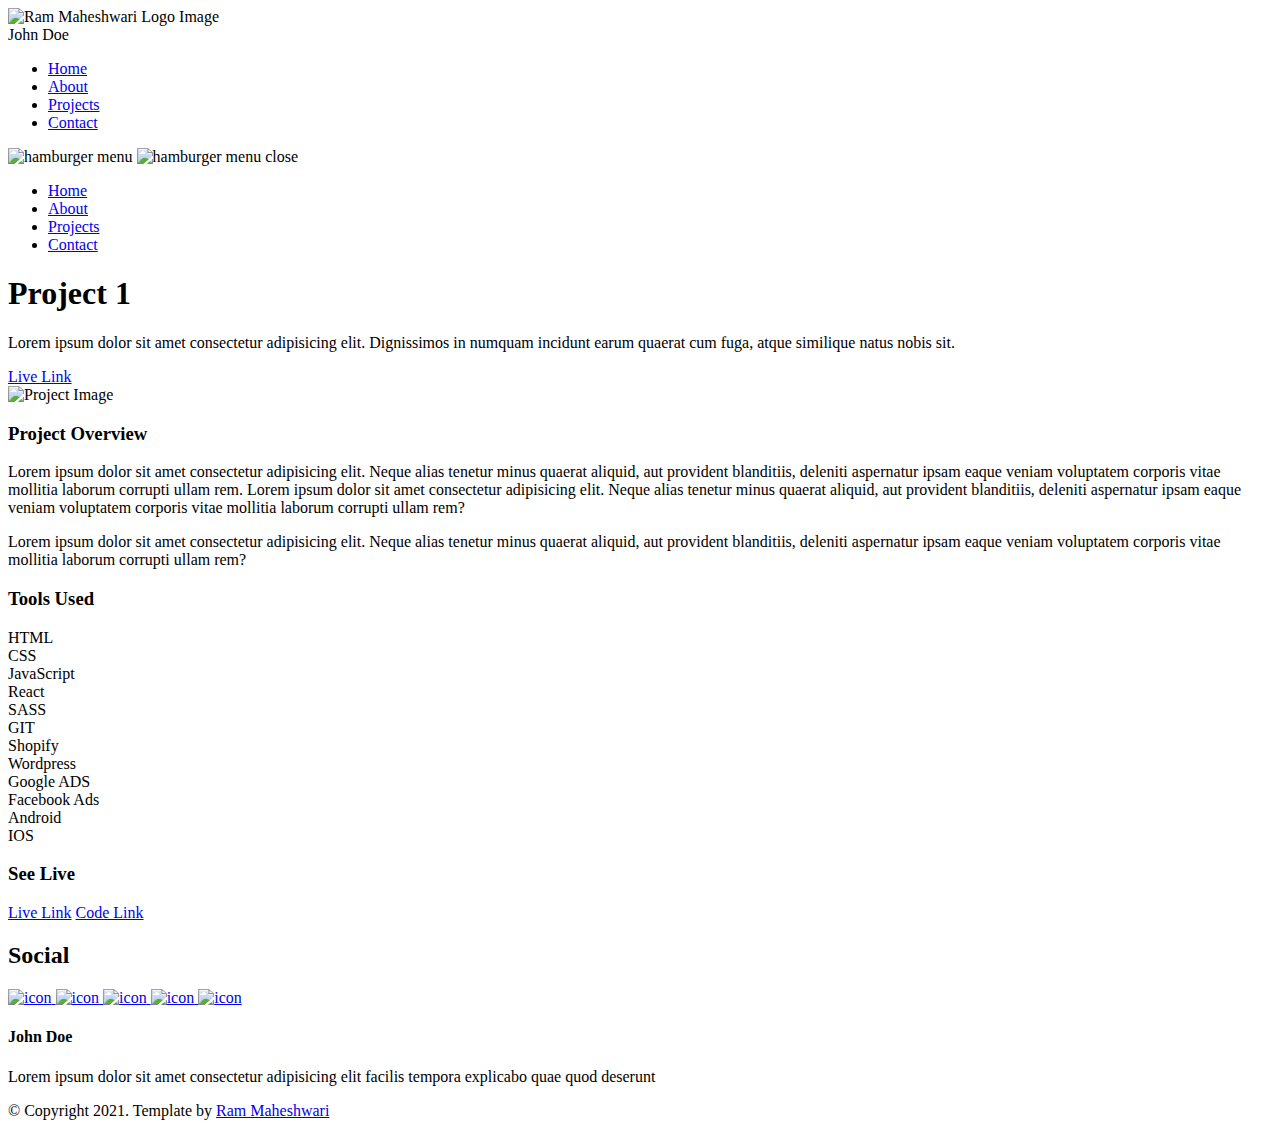
==== cpthum-1.html @ 11fd743d "Add files for abilities" ====
<!DOCTYPE html>
<html lang="en">
  <head>
    <meta charset="UTF-8" />
    <meta name="viewport" content="width=device-width, initial-scale=1.0" />
    <meta http-equiv="X-UA-Compatible" content="ie=edge" />
    <title>Case Study of Project 1</title>
    <meta name="description" content="Case study page of Project" />

    <link rel="stylesheet" href="css/style.css" />

    <link rel="preconnect" href="https://fonts.googleapis.com" />
    <link rel="preconnect" href="https://fonts.gstatic.com" crossorigin />
    <link
      href="https://fonts.googleapis.com/css2?family=Source+Sans+Pro:wght@400;600;700;900&display=swap"
      rel="stylesheet"
    />
  </head>
  <body>
    <header class="header">
      <div class="header__content">
        <div class="header__logo-container">
          <div class="header__logo-img-cont">
            <img
              src="./assets/png/john-doe.png"
              alt="Ram Maheshwari Logo Image"
              class="header__logo-img"
            />
          </div>
          <span class="header__logo-sub">John Doe</span>
        </div>
        <div class="header__main">
          <ul class="header__links">
            <li class="header__link-wrapper">
              <a href="./index.html" class="header__link"> Home </a>
            </li>
            <li class="header__link-wrapper">
              <a href="./index.html#about" class="header__link">About </a>
            </li>
            <li class="header__link-wrapper">
              <a href="./index.html#projects" class="header__link">
                Projects
              </a>
            </li>
            <li class="header__link-wrapper">
              <a href="./index.html#contact" class="header__link"> Contact </a>
            </li>
          </ul>
          <div class="header__main-ham-menu-cont">
            <img
              src="./assets/svg/ham-menu.svg"
              alt="hamburger menu"
              class="header__main-ham-menu"
            />
            <img
              src="./assets/svg/ham-menu-close.svg"
              alt="hamburger menu close"
              class="header__main-ham-menu-close d-none"
            />
          </div>
        </div>
      </div>
      <div class="header__sm-menu">
        <div class="header__sm-menu-content">
          <ul class="header__sm-menu-links">
            <li class="header__sm-menu-link">
              <a href="./index.html"> Home </a>
            </li>

            <li class="header__sm-menu-link">
              <a href="./index.html#about"> About </a>
            </li>

            <li class="header__sm-menu-link">
              <a href="./index.html#projects"> Projects </a>
            </li>

            <li class="header__sm-menu-link">
              <a href="./index.html#contact"> Contact </a>
            </li>
          </ul>
        </div>
      </div>
    </header>
    <section class="project-cs-hero">
      <div class="project-cs-hero__content">
        <h1 class="heading-primary">Project 1</h1>
        <div class="project-cs-hero__info">
          <p class="text-primary">
            Lorem ipsum dolor sit amet consectetur adipisicing elit. Dignissimos
            in numquam incidunt earum quaerat cum fuga, atque similique natus
            nobis sit.
          </p>
        </div>
        <div class="project-cs-hero__cta">
          <a href="#" class="btn btn--bg" target="_blank">Live Link</a>
        </div>
      </div>
    </section>
    <section class="project-details">
      <div class="main-container">
        <div class="project-details__content">
          <div class="project-details__showcase-img-cont">
            <img
              src="./assets/jpeg/project-mockup-example.jpeg"
              alt="Project Image"
              class="project-details__showcase-img"
            />
          </div>
          <div class="project-details__content-main">
            <div class="project-details__desc">
              <h3 class="project-details__content-title">Project Overview</h3>
              <p class="project-details__desc-para">
                Lorem ipsum dolor sit amet consectetur adipisicing elit. Neque
                alias tenetur minus quaerat aliquid, aut provident blanditiis,
                deleniti aspernatur ipsam eaque veniam voluptatem corporis vitae
                mollitia laborum corrupti ullam rem. Lorem ipsum dolor sit amet
                consectetur adipisicing elit. Neque alias tenetur minus quaerat
                aliquid, aut provident blanditiis, deleniti aspernatur ipsam
                eaque veniam voluptatem corporis vitae mollitia laborum corrupti
                ullam rem?
              </p>
              <p class="project-details__desc-para">
                Lorem ipsum dolor sit amet consectetur adipisicing elit. Neque
                alias tenetur minus quaerat aliquid, aut provident blanditiis,
                deleniti aspernatur ipsam eaque veniam voluptatem corporis vitae
                mollitia laborum corrupti ullam rem?
              </p>
            </div>
            <div class="project-details__tools-used">
              <h3 class="project-details__content-title">Tools Used</h3>
              <div class="skills">
                <div class="skills__skill">HTML</div>
                <div class="skills__skill">CSS</div>
                <div class="skills__skill">JavaScript</div>
                <div class="skills__skill">React</div>
                <div class="skills__skill">SASS</div>
                <div class="skills__skill">GIT</div>
                <div class="skills__skill">Shopify</div>
                <div class="skills__skill">Wordpress</div>
                <div class="skills__skill">Google ADS</div>
                <div class="skills__skill">Facebook Ads</div>
                <div class="skills__skill">Android</div>
                <div class="skills__skill">IOS</div>
              </div>
            </div>
            <div class="project-details__links">
              <h3 class="project-details__content-title">See Live</h3>
              <a
                href="#"
                class="btn btn--med btn--theme project-details__links-btn"
                target="_blank"
                >Live Link</a
              >
              <a
                href="#"
                class="btn btn--med btn--theme-inv project-details__links-btn"
                target="_blank"
                >Code Link</a
              >
            </div>
          </div>
        </div>
      </div>
    </section>
    <footer class="main-footer">
      <div class="main-container">
        <div class="main-footer__upper">
          <div class="main-footer__row main-footer__row-1">
            <h2 class="heading heading-sm main-footer__heading-sm">
              <span>Social</span>
            </h2>
            <div class="main-footer__social-cont">
              <a target="_blank" rel="noreferrer" href="#">
                <img
                  class="main-footer__icon"
                  src="./assets/png/linkedin-ico.png"
                  alt="icon"
                />
              </a>
              <a target="_blank" rel="noreferrer" href="#">
                <img
                  class="main-footer__icon"
                  src="./assets/png/github-ico.png"
                  alt="icon"
                />
              </a>
              <a target="_blank" rel="noreferrer" href="#">
                <img
                  class="main-footer__icon"
                  src="./assets/png/twitter-ico.png"
                  alt="icon"
                />
              </a>
              <a target="_blank" rel="noreferrer" href="#">
                <img
                  class="main-footer__icon"
                  src="./assets/png/yt-ico.png"
                  alt="icon"
                />
              </a>
              <a target="_blank" rel="noreferrer" href="#">
                <img
                  class="main-footer__icon main-footer__icon--mr-none"
                  src="./assets/png/insta-ico.png"
                  alt="icon"
                />
              </a>
            </div>
          </div>
          <div class="main-footer__row main-footer__row-2">
            <h4 class="heading heading-sm text-lt">John Doe</h4>
            <p class="main-footer__short-desc">
              Lorem ipsum dolor sit amet consectetur adipisicing elit facilis
              tempora explicabo quae quod deserunt
            </p>
          </div>
        </div>

        <div class="main-footer__lower">
          &copy; Copyright 2021. Template by
          <a rel="noreferrer" target="_blank" href="https://rammaheshwari.com"
            >Ram Maheshwari</a
          >
        </div>
      </div>
    </footer>
    <script src="./index.js"></script>
  </body>
</html>
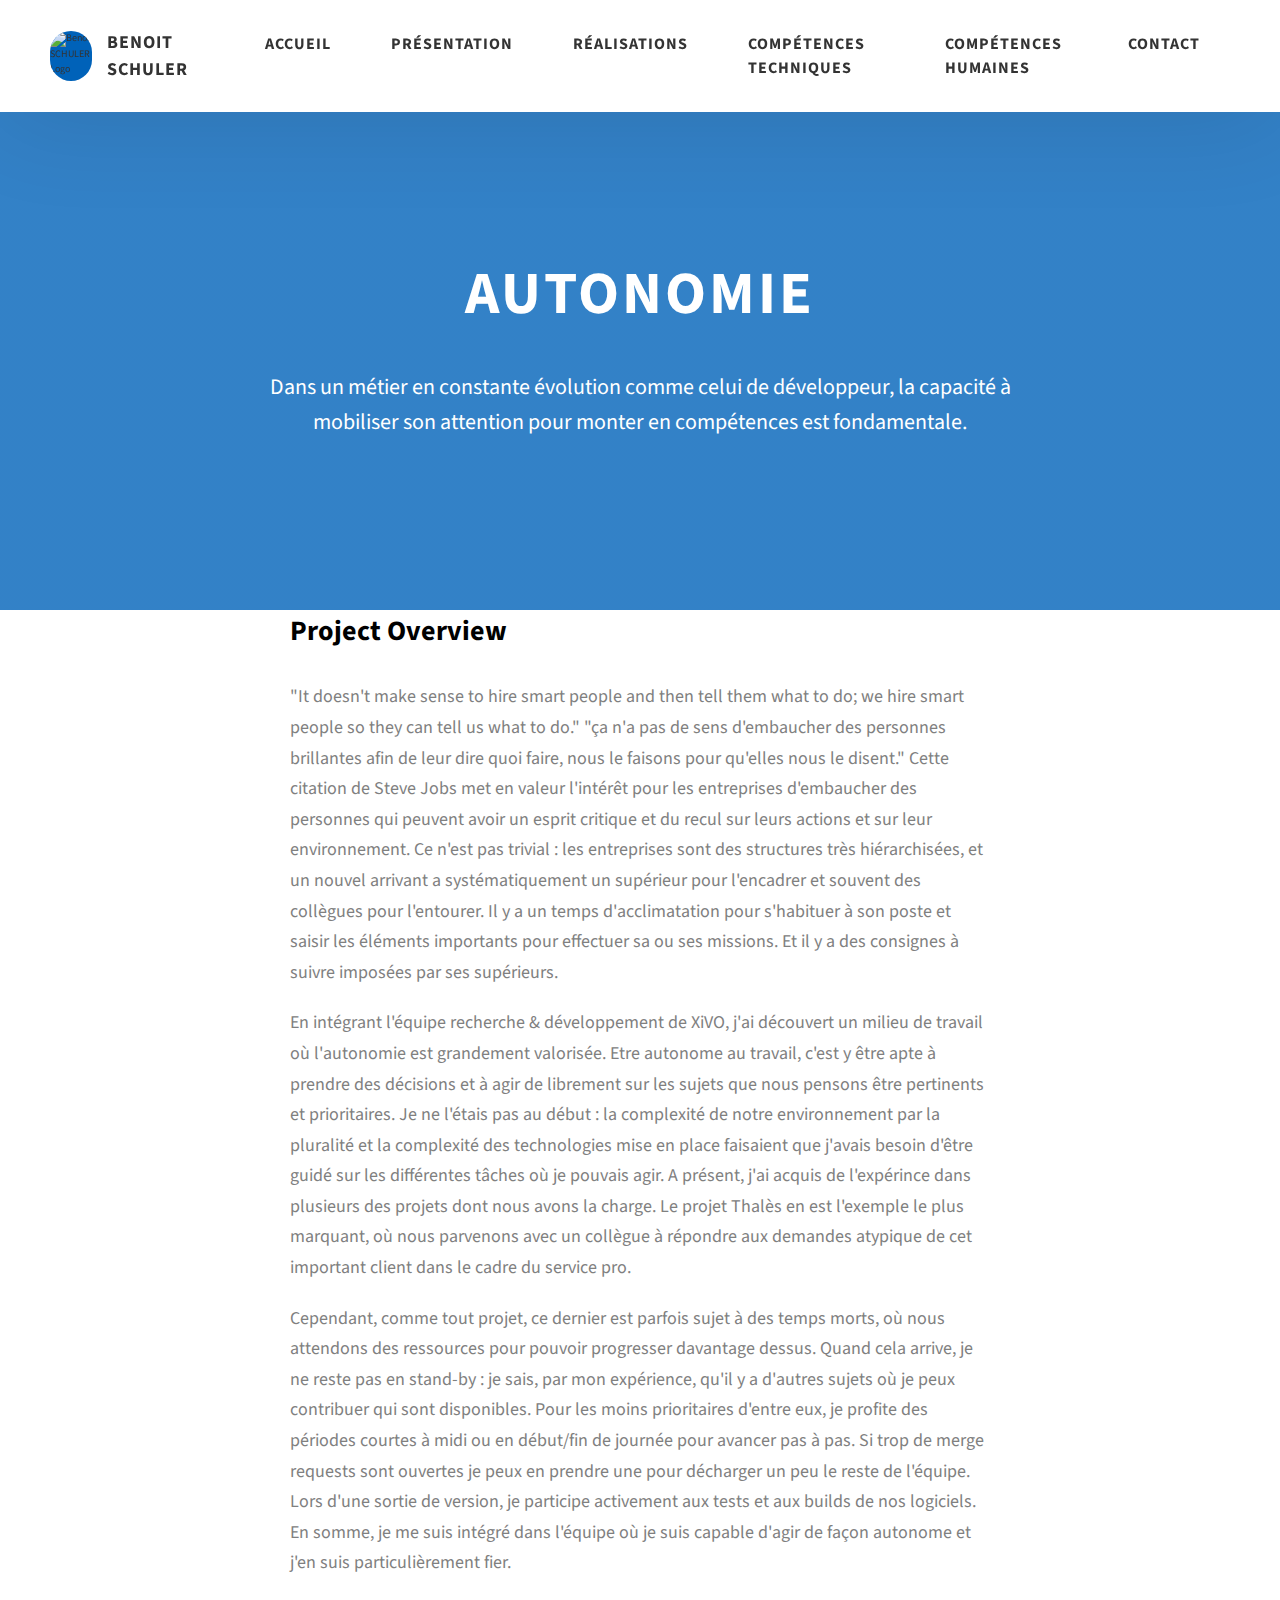
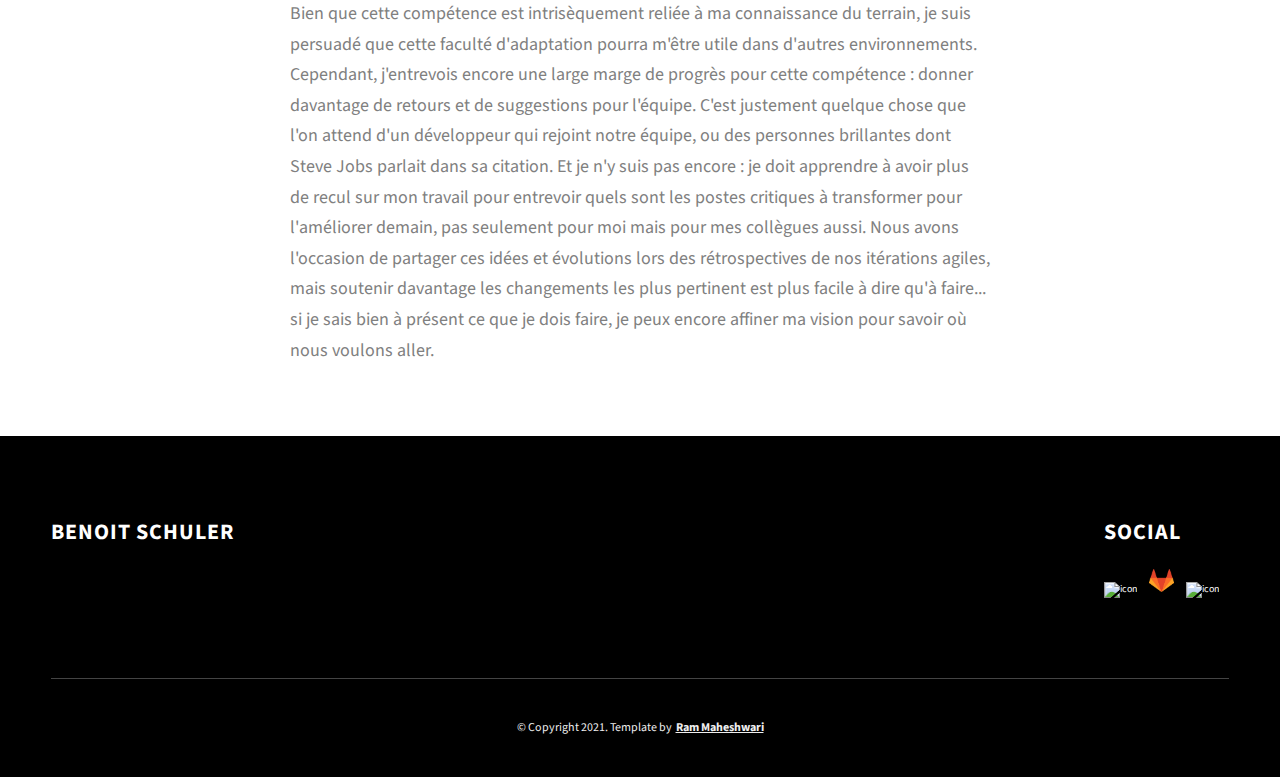
==== commit 7ec8e95d: "change menubar" ====
--- a/cpthum-1.html
+++ b/cpthum-1.html
@@ -22,25 +22,29 @@
         <div class="header__logo-container">
           <div class="header__logo-img-cont">
             <img
-              src="./assets/png/john-doe.png"
-              alt="Ram Maheshwari Logo Image"
+              src="./assets/png/face_co1.png"
+              alt="Benoit SCHULER Logo Image"
               class="header__logo-img"
             />
           </div>
-          <span class="header__logo-sub">John Doe</span>
+          <span class="header__logo-sub">Benoit SCHULER</span>
         </div>
         <div class="header__main">
           <ul class="header__links">
             <li class="header__link-wrapper">
-              <a href="./index.html" class="header__link"> Home </a>
+              <a href="./index.html" class="header__link"> Accueil </a>
             </li>
             <li class="header__link-wrapper">
-              <a href="./index.html#about" class="header__link">About </a>
+              <a href="./index.html#about" class="header__link">Présentation </a>
             </li>
             <li class="header__link-wrapper">
-              <a href="./index.html#projects" class="header__link">
-                Projects
-              </a>
+              <a href="./index.html#projects" class="header__link">Réalisations</a>
+            </li>
+            <li class="header__link-wrapper">
+              <a href="./index.html#cpttech" class="header__link">Compétences Techniques</a>
+            </li>
+            <li class="header__link-wrapper">
+              <a href="./index.html#cpthum" class="header__link">Compétences Humaines</a>
             </li>
             <li class="header__link-wrapper">
               <a href="./index.html#contact" class="header__link"> Contact </a>
@@ -64,17 +68,22 @@
         <div class="header__sm-menu-content">
           <ul class="header__sm-menu-links">
             <li class="header__sm-menu-link">
-              <a href="./index.html"> Home </a>
+              <a href="./index.html"> Accueil </a>
             </li>
 
             <li class="header__sm-menu-link">
-              <a href="./index.html#about"> About </a>
+              <a href="./index.html#about"> Présentation </a>
             </li>
 
             <li class="header__sm-menu-link">
-              <a href="./index.html#projects"> Projects </a>
+              <a href="./index.html#projects"> Réalisations </a>
+            </li>            
+            <li class="header__sm-menu-link">
+              <a href="./index.html#cpttech"> Compétences Techniques </a>
             </li>
-
+            <li class="header__sm-menu-link">
+              <a href="./index.html#cpthum"> Compétences Humaines </a>
+            </li>
             <li class="header__sm-menu-link">
               <a href="./index.html#contact"> Contact </a>
             </li>
@@ -84,80 +93,30 @@
     </header>
     <section class="project-cs-hero">
       <div class="project-cs-hero__content">
-        <h1 class="heading-primary">Project 1</h1>
+        <h1 class="heading-primary">Autonomie</h1>
         <div class="project-cs-hero__info">
           <p class="text-primary">
-            Lorem ipsum dolor sit amet consectetur adipisicing elit. Dignissimos
-            in numquam incidunt earum quaerat cum fuga, atque similique natus
-            nobis sit.
+            Dans un métier en constante évolution comme celui de développeur, la capacité à mobiliser son attention pour monter en compétences est fondamentale.
           </p>
-        </div>
-        <div class="project-cs-hero__cta">
-          <a href="#" class="btn btn--bg" target="_blank">Live Link</a>
         </div>
       </div>
     </section>
     <section class="project-details">
       <div class="main-container">
-        <div class="project-details__content">
-          <div class="project-details__showcase-img-cont">
-            <img
-              src="./assets/jpeg/project-mockup-example.jpeg"
-              alt="Project Image"
-              class="project-details__showcase-img"
-            />
-          </div>
           <div class="project-details__content-main">
             <div class="project-details__desc">
               <h3 class="project-details__content-title">Project Overview</h3>
               <p class="project-details__desc-para">
-                Lorem ipsum dolor sit amet consectetur adipisicing elit. Neque
-                alias tenetur minus quaerat aliquid, aut provident blanditiis,
-                deleniti aspernatur ipsam eaque veniam voluptatem corporis vitae
-                mollitia laborum corrupti ullam rem. Lorem ipsum dolor sit amet
-                consectetur adipisicing elit. Neque alias tenetur minus quaerat
-                aliquid, aut provident blanditiis, deleniti aspernatur ipsam
-                eaque veniam voluptatem corporis vitae mollitia laborum corrupti
-                ullam rem?
+                "It doesn't make sense to hire smart people and then tell them what to do; we hire smart people so they can tell us what to do." "ça n'a pas de sens d'embaucher des personnes brillantes afin de leur dire quoi faire, nous le faisons pour qu'elles nous le disent." Cette citation de Steve Jobs met en valeur l'intérêt pour les entreprises d'embaucher des personnes qui peuvent avoir un esprit critique et du recul sur leurs actions et sur leur environnement. Ce n'est pas trivial : les entreprises sont des structures très hiérarchisées, et un nouvel arrivant a systématiquement un supérieur pour l'encadrer et souvent des collègues pour l'entourer. Il y a un temps d'acclimatation pour s'habituer à son poste et saisir les éléments importants pour effectuer sa ou ses missions. Et il y a des consignes à suivre imposées par ses supérieurs.
               </p>
               <p class="project-details__desc-para">
-                Lorem ipsum dolor sit amet consectetur adipisicing elit. Neque
-                alias tenetur minus quaerat aliquid, aut provident blanditiis,
-                deleniti aspernatur ipsam eaque veniam voluptatem corporis vitae
-                mollitia laborum corrupti ullam rem?
+                En intégrant l'équipe recherche & développement de XiVO, j'ai découvert un milieu de travail où l'autonomie est grandement valorisée. Etre autonome au travail, c'est y être apte à prendre des décisions et à agir de librement sur les sujets que nous pensons être pertinents et prioritaires. Je ne l'étais pas au début : la complexité de notre environnement par la pluralité et la complexité des technologies mise en place faisaient que j'avais besoin d'être guidé sur les différentes tâches où je pouvais agir. A présent, j'ai acquis de l'expérince dans plusieurs des projets dont nous avons la charge. Le projet Thalès en est l'exemple le plus marquant, où nous parvenons avec un collègue à répondre aux demandes atypique de cet important client dans le cadre du service pro.
               </p>
-            </div>
-            <div class="project-details__tools-used">
-              <h3 class="project-details__content-title">Tools Used</h3>
-              <div class="skills">
-                <div class="skills__skill">HTML</div>
-                <div class="skills__skill">CSS</div>
-                <div class="skills__skill">JavaScript</div>
-                <div class="skills__skill">React</div>
-                <div class="skills__skill">SASS</div>
-                <div class="skills__skill">GIT</div>
-                <div class="skills__skill">Shopify</div>
-                <div class="skills__skill">Wordpress</div>
-                <div class="skills__skill">Google ADS</div>
-                <div class="skills__skill">Facebook Ads</div>
-                <div class="skills__skill">Android</div>
-                <div class="skills__skill">IOS</div>
-              </div>
-            </div>
-            <div class="project-details__links">
-              <h3 class="project-details__content-title">See Live</h3>
-              <a
-                href="#"
-                class="btn btn--med btn--theme project-details__links-btn"
-                target="_blank"
-                >Live Link</a
-              >
-              <a
-                href="#"
-                class="btn btn--med btn--theme-inv project-details__links-btn"
-                target="_blank"
-                >Code Link</a
-              >
+              <p class="project-details__desc-para">
+                Cependant, comme tout projet, ce dernier est parfois sujet à des temps morts, où nous attendons des ressources pour pouvoir progresser davantage dessus. Quand cela arrive, je ne reste pas en stand-by : je sais, par mon expérience, qu'il y a d'autres sujets où je peux contribuer qui sont disponibles. Pour les moins prioritaires d'entre eux, je profite des périodes courtes à midi ou en début/fin de journée pour avancer pas à pas. Si trop de merge requests sont ouvertes je peux en prendre une pour décharger un peu le reste de l'équipe. Lors d'une sortie de version, je participe activement aux tests et aux builds de nos logiciels. En somme, je me suis intégré dans l'équipe où je suis capable d'agir de façon autonome et j'en suis particulièrement fier.
+              </p>
+              <p class="project-details__desc-para">
+                Bien que cette compétence est intrisèquement reliée à ma connaissance du terrain, je suis persuadé que cette faculté d'adaptation pourra m'être utile dans d'autres environnements. Cependant, j'entrevois encore une large marge de progrès pour cette compétence : donner davantage de retours et de suggestions pour l'équipe. C'est justement quelque chose que l'on attend d'un développeur qui rejoint notre équipe, ou des personnes brillantes dont Steve Jobs parlait dans sa citation. Et je n'y suis pas encore : je doit apprendre à avoir plus de recul sur mon travail pour entrevoir quels sont les postes critiques à transformer pour l'améliorer demain, pas seulement pour moi mais pour mes collègues aussi. Nous avons l'occasion de partager ces idées et évolutions lors des rétrospectives de nos itérations agiles, mais soutenir davantage les changements les plus pertinent est plus facile à dire qu'à faire...  si je sais bien à présent ce que je dois faire, je peux encore affiner ma vision pour savoir où nous voulons aller.              </p>
             </div>
           </div>
         </div>
@@ -171,52 +130,35 @@
               <span>Social</span>
             </h2>
             <div class="main-footer__social-cont">
-              <a target="_blank" rel="noreferrer" href="#">
+              <a target="_blank" rel="noreferrer" href="https://www.linkedin.com/in/benoit-schuler/">
                 <img
                   class="main-footer__icon"
                   src="./assets/png/linkedin-ico.png"
                   alt="icon"
                 />
               </a>
-              <a target="_blank" rel="noreferrer" href="#">
+              <a target="_blank" rel="noreferrer" href="https://gitlab.com/bschuler">
+                <img
+                  class="main-footer__icon"
+                  src="./assets/png/gitlab-ico.png"
+                  alt="icon"
+                />
+              </a>
+              <a target="_blank" rel="noreferrer" href="https://github.com/Dracosinus">
                 <img
                   class="main-footer__icon"
                   src="./assets/png/github-ico.png"
                   alt="icon"
                 />
               </a>
-              <a target="_blank" rel="noreferrer" href="#">
-                <img
-                  class="main-footer__icon"
-                  src="./assets/png/twitter-ico.png"
-                  alt="icon"
-                />
-              </a>
-              <a target="_blank" rel="noreferrer" href="#">
-                <img
-                  class="main-footer__icon"
-                  src="./assets/png/yt-ico.png"
-                  alt="icon"
-                />
-              </a>
-              <a target="_blank" rel="noreferrer" href="#">
-                <img
-                  class="main-footer__icon main-footer__icon--mr-none"
-                  src="./assets/png/insta-ico.png"
-                  alt="icon"
-                />
-              </a>
             </div>
           </div>
           <div class="main-footer__row main-footer__row-2">
-            <h4 class="heading heading-sm text-lt">John Doe</h4>
-            <p class="main-footer__short-desc">
-              Lorem ipsum dolor sit amet consectetur adipisicing elit facilis
-              tempora explicabo quae quod deserunt
-            </p>
+            <h4 class="heading heading-sm text-lt">Benoit SCHULER</h4>            
           </div>
         </div>
 
+        <!-- If you give me some credit or shoutout here by linking to my website, then it will be a big thing for me and will help me a lot :) -->
         <div class="main-footer__lower">
           &copy; Copyright 2021. Template by
           <a rel="noreferrer" target="_blank" href="https://rammaheshwari.com"
--- a/css/style.css
+++ b/css/style.css
@@ -0,0 +1,727 @@
+/*
+0 - 600px:      Phone
+600 - 900px:    Tablet portrait
+900 - 1200px:   Tablet landscape
+[1200 - 1800] is where our normal styles apply
+1800px + :      Big desktop
+$breakpoint arguement choices:
+- phone
+- tab-port
+- tab-land
+- big-desktop
+
+Inside media queries 1em is always 16px i.e 1em = 16px at every screen size only inside media queries
+*/
+*,
+*::after,
+*::before {
+  margin: 0;
+  padding: 0;
+  box-sizing: inherit;
+  font-family: inherit; }
+
+html {
+  font-size: 62.5%;
+  scroll-behavior: smooth; }
+  @media only screen and (max-width: 75em) {
+    html {
+      font-size: 59%; } }
+  @media only screen and (max-width: 56.25em) {
+    html {
+      font-size: 56%; } }
+  @media only screen and (min-width: 112.5em) {
+    html {
+      font-size: 65%; } }
+
+body {
+  box-sizing: border-box;
+  position: relative;
+  line-height: 1.5;
+  font-family: sans-serif;
+  overflow-x: hidden;
+  overflow-y: scroll;
+  font-family: 'Source Sans Pro', sans-serif; }
+
+a {
+  text-decoration: none;
+  color: inherit; }
+
+li {
+  list-style: none; }
+
+input:focus,
+button:focus,
+a:focus,
+textarea:focus {
+  outline: none; }
+
+button {
+  border: none;
+  cursor: pointer; }
+
+textarea {
+  resize: none; }
+
+.heading-primary {
+  font-size: 6rem;
+  text-transform: uppercase;
+  letter-spacing: 3px;
+  text-align: center; }
+  @media only screen and (max-width: 37.5em) {
+    .heading-primary {
+      font-size: 4.5rem; } }
+
+.heading-sec__mb-bg {
+  margin-bottom: 11rem; }
+  @media only screen and (max-width: 56.25em) {
+    .heading-sec__mb-bg {
+      margin-bottom: 8rem; } }
+
+.heading-sec__mb-med {
+  margin-bottom: 9rem; }
+  @media only screen and (max-width: 56.25em) {
+    .heading-sec__mb-med {
+      margin-bottom: 8rem; } }
+
+.heading-sec__main {
+  display: block;
+  font-size: 4rem;
+  text-transform: uppercase;
+  letter-spacing: 1px;
+  letter-spacing: 3px;
+  text-align: center;
+  margin-bottom: 3.5rem;
+  position: relative; }
+  .heading-sec__main--lt {
+    color: #fff; }
+    .heading-sec__main--lt::after {
+      content: '';
+      background: #fff !important; }
+  .heading-sec__main::after {
+    content: '';
+    position: absolute;
+    top: calc(100% + 1.5rem);
+    height: 5px;
+    width: 3rem;
+    background: #0062b9;
+    left: 50%;
+    transform: translateX(-50%);
+    border-radius: 5px; }
+    @media only screen and (max-width: 37.5em) {
+      .heading-sec__main::after {
+        top: calc(100% + 1.2rem); } }
+
+.heading-sec__sub {
+  display: block;
+  text-align: center;
+  color: #777;
+  font-size: 2rem;
+  font-weight: 500;
+  max-width: 80rem;
+  margin: auto;
+  line-height: 1.6; }
+  @media only screen and (max-width: 37.5em) {
+    .heading-sec__sub {
+      font-size: 1.8rem; } }
+  .heading-sec__sub--lt {
+    color: #eee; }
+
+.heading-sm {
+  font-size: 2.2rem;
+  text-transform: uppercase;
+  letter-spacing: 1px; }
+
+.main-container {
+  max-width: 120rem;
+  margin: auto;
+  width: 92%; }
+
+.btn {
+  background: #fff;
+  color: #333;
+  text-transform: uppercase;
+  letter-spacing: 2px;
+  display: inline-block;
+  font-weight: 700;
+  border-radius: 5px;
+  box-shadow: 0 5px 15px 0 rgba(0, 0, 0, 0.15);
+  transition: transform .3s; }
+  .btn:hover {
+    transform: translateY(-3px); }
+  .btn--bg {
+    padding: 1.5rem 8rem;
+    font-size: 2rem; }
+  .btn--med {
+    padding: 1.5rem 5rem;
+    font-size: 1.6rem; }
+  .btn--theme {
+    background: #0062b9;
+    color: #fff; }
+  .btn--theme-inv {
+    color: #0062b9;
+    background: #fff;
+    border: 2px solid #0062b9;
+    box-shadow: none;
+    padding: calc(1.5rem - 2px) calc(5rem - 2px); }
+
+.sec-pad {
+  padding: 12rem 0; }
+  @media only screen and (max-width: 56.25em) {
+    .sec-pad {
+      padding: 8rem 0; } }
+
+.text-primary {
+  color: #fff;
+  font-size: 2.2rem;
+  text-align: center;
+  width: 100%;
+  line-height: 1.6; }
+  @media only screen and (max-width: 37.5em) {
+    .text-primary {
+      font-size: 2rem; } }
+
+.text-secondary {
+  color: #fff;
+  font-size: 2.5rem;
+  text-align: center;
+  width: 100%;
+  line-height: 1.6; }
+  @media only screen and (max-width: 37.5em) {
+    .text-primary {
+      font-size: 2rem; } }
+
+.d-none {
+  display: none; }
+
+.home-hero {
+  color: #48bde7;
+  text-shadow: -1px 0 black, 0 1px black, 1px 0 black, 0 -1px black;
+  /* background: linear-gradient(to right, rgba(0, 98, 185, 0.8), rgba(0, 98, 185, 0.8)), url(../../assets/svg/common-bg.svg); */
+  background-image: url('../assets/jpeg/wisper_Lyon_509.jpg');
+  background-size: contain;
+  background-position: center;
+  background-repeat: no-repeat;
+  background-color: #0062b9;
+  height: 100vh;
+  min-height: 80rem;
+  max-height: 120rem;
+  position: relative; }
+  @media only screen and (max-width: 37.5em) {
+    .home-hero {
+      height: unset;
+      min-height: unset; } }
+  .home-hero__socials {
+    position: absolute;
+    top: 50%;
+    border: 2px solid #eee;
+    border-left: 2px solid #eee;
+    transform: translateY(-50%); }
+    @media only screen and (max-width: 56.25em) {
+      .home-hero__socials {
+        display: none; } }
+  .home-hero__mouse-scroll-cont {
+    position: absolute;
+    bottom: 3%;
+    left: 50%;
+    transform: translateX(-50%); }
+    @media only screen and (max-width: 37.5em) {
+      .home-hero__mouse-scroll-cont {
+        display: none; } }
+  .home-hero__social {
+    width: 5rem; }
+  .home-hero__social-icon-link {
+    width: 100%;
+    display: block;
+    padding: 1.2rem;
+    border-bottom: 2px solid #eee;
+    transition: background .3s; }
+    .home-hero__social-icon-link:hover {
+      background: rgba(255, 255, 255, 0.1); }
+    .home-hero__social-icon-link--bd-none {
+      border-bottom: 0; }
+  .home-hero__social-icon {
+    width: 100%; }
+  .home-hero__content {
+    position: absolute;
+    text-align: center;
+    top: 75%;
+    left: 50%;
+    transform: translate(-50%, -50%);
+    max-width: 90rem;
+    width: 92%; }
+    @media only screen and (max-width: 37.5em) {
+      .home-hero__content {
+        padding: 10rem 0 8rem 0;
+        margin: auto;
+        position: static;
+        transform: translate(0, 0); } }
+  .home-hero__info {
+    margin: 1rem auto 0 auto;
+    max-width: 80rem;
+    text-align: center;
+    display: inline-block;
+    border: 2px solid #fff;  /* A white border around the text */
+    padding: 0 0 0 0;  /* Some space between the text and the border */
+    background-color: #0062b9;  /* A blue background for the text, adjust the color as needed */
+ }
+  .home-hero__cta {
+    text-shadow: none;
+    margin-top: 1rem;
+    text-align: center; }
+
+.about {
+  background: #fafafa; }
+  .about__content {
+    display: grid;
+    grid-template-columns: 1fr 1fr;
+    grid-gap: 10rem; }
+    @media only screen and (max-width: 56.25em) {
+      .about__content {
+        grid-template-columns: 1fr;
+        grid-gap: 8rem; } }
+    .about__content-title {
+      font-weight: 700;
+      font-size: 2.8rem;
+      margin-bottom: 3rem; }
+      @media only screen and (max-width: 37.5em) {
+        .about__content-title {
+          font-size: 2.4rem; } }
+    .about__content-details-para {
+      font-size: 1.8rem;
+      color: grey;
+      max-width: 60rem;
+      line-height: 1.7;
+      margin-bottom: 1rem; }
+      .about__content-details-para--hl {
+        font-weight: 700;
+        margin: 0 3px; }
+      .about__content-details-para:last-child {
+        margin-bottom: 4rem; }
+
+.projects__row {
+  display: grid;
+  grid-template-columns: 1.5fr 1fr;
+  grid-gap: 5rem;
+  margin-bottom: 11rem; }
+  @media only screen and (max-width: 56.25em) {
+    .projects__row {
+      grid-template-columns: 1fr;
+      grid-gap: 2rem;
+      margin-bottom: 8rem; } }
+  @media only screen and (max-width: 56.25em) {
+    .projects__row {
+      text-align: center; } }
+  .projects__row:last-child {
+    margin-bottom: 0; }
+  .projects__row-img-cont {
+    overflow: hidden; }
+  .projects__row-img {
+    width: 100%;
+    display: block;
+    object-fit: cover; }
+  .projects__row-content {
+    padding: 2rem 0;
+    display: flex;
+    justify-content: center;
+    flex-direction: column;
+    align-items: flex-start; }
+    @media only screen and (max-width: 56.25em) {
+      .projects__row-content {
+        align-items: center; } }
+    .projects__row-content-title {
+      font-weight: 700;
+      font-size: 2.8rem;
+      margin-bottom: 2rem; }
+      @media only screen and (max-width: 37.5em) {
+        .projects__row-content-title {
+          font-size: 2.4rem; } }
+    .projects__row-content-desc {
+      font-size: 1.8rem;
+      color: grey;
+      max-width: 60rem;
+      line-height: 1.7;
+      margin-bottom: 3rem; }
+      @media only screen and (max-width: 37.5em) {
+        .projects__row-content-desc {
+          font-size: 1.7rem; } }
+
+.contact {
+  background: linear-gradient(to right, rgba(0, 98, 185, 0.8), rgba(0, 98, 185, 0.8)), url(../../assets/svg/common-bg.svg);
+  background-size: cover;
+  background-position: center; }
+  .contact__form-container {
+    box-shadow: 0 0 10px rgba(0, 0, 0, 0.1);
+    background: white;
+    padding: 4rem;
+    margin-top: 6rem;
+    max-width: 80rem;
+    text-align: right;
+    width: 95%;
+    border-radius: 5px;
+    margin: 5rem auto 0 auto; }
+    @media only screen and (max-width: 37.5em) {
+      .contact__form-container {
+        padding: 3rem; } }
+  .contact__form-field {
+    margin-bottom: 4rem; }
+    @media only screen and (max-width: 37.5em) {
+      .contact__form-field {
+        margin-bottom: 3rem; } }
+  .contact__form-label {
+    color: #666;
+    font-size: 1.4rem;
+    letter-spacing: 1px;
+    font-weight: 700;
+    margin-bottom: 1rem;
+    display: block;
+    text-align: left; }
+  .contact__form-input {
+    color: #333;
+    padding: 2rem;
+    width: 100%;
+    border: 1px solid #ebebeb;
+    font-size: 1.6rem;
+    letter-spacing: 0px;
+    background: #f0f0f0;
+    border-radius: 5px;
+    font-weight: 600;
+    /* Code for Modern Browsers */
+    /* Code for WebKit, Blink, Edge */
+    /* Code for Internet Explorer 10-11 */
+    /* Code for Microsoft Edge */
+    /* Code for Mozilla Firefox 4 to 18 */
+    /* Code for Mozilla Firefox 19+ */ }
+    .contact__form-input::placeholder {
+      color: #999;
+      font-weight: 600;
+      font-size: 1.6rem; }
+    .contact__form-input::-webkit-input-placeholder {
+      color: #999;
+      font-weight: 600;
+      font-size: 1.6rem; }
+    .contact__form-input:-ms-input-placeholder {
+      color: #999;
+      font-weight: 600;
+      font-size: 1.6rem; }
+    .contact__form-input::-ms-input-placeholder {
+      color: #999;
+      font-weight: 600;
+      font-size: 1.6rem; }
+    .contact__form-input:-moz-placeholder {
+      opacity: 1;
+      color: #999;
+      font-weight: 600;
+      font-size: 1.6rem; }
+    .contact__form-input::-moz-placeholder {
+      opacity: 1;
+      color: #999;
+      font-weight: 600;
+      font-size: 1.6rem; }
+  .contact__btn {
+    width: 30%;
+    padding: 2rem 4rem;
+    font-size: 1.6rem; }
+    @media only screen and (max-width: 37.5em) {
+      .contact__btn {
+        width: 100%; } }
+
+.project-cs-hero {
+  color: #fff;
+  background: linear-gradient(to right, rgba(0, 98, 185, 0.8), rgba(0, 98, 185, 0.8)), url(../../assets/svg/common-bg.svg);
+  background-size: cover;
+  background-position: center;
+  position: relative; }
+  @media only screen and (max-width: 37.5em) {
+    .project-cs-hero {
+      height: unset;
+      min-height: unset; } }
+  .project-cs-hero__content {
+    padding: 25rem 0 17rem 0;
+    max-width: 90rem;
+    width: 92%;
+    margin: auto; }
+    @media only screen and (max-width: 37.5em) {
+      .project-cs-hero__content {
+        padding: 19rem 0 13rem 0;
+        margin: auto;
+        position: static;
+        transform: translate(0, 0); } }
+  .project-cs-hero__info {
+    margin: 3rem auto 0 auto;
+    max-width: 80rem; }
+  .project-cs-hero__cta {
+    margin-top: 5rem;
+    text-align: center; }
+
+.project-details__content {
+  padding: 8rem 0;
+  max-width: 90rem;
+  margin: auto; }
+  .project-details__content-title {
+    font-weight: 700;
+    font-size: 2.8rem;
+    margin-bottom: 3rem; }
+    @media only screen and (max-width: 37.5em) {
+      .project-details__content-title {
+        font-size: 2.4rem; } }
+
+.project-details__showcase-img-cont {
+  width: 100%;
+  margin-bottom: 6rem; }
+
+.project-details__showcase-img {
+  width: 100%; }
+
+.project-details__content-main {
+  width: 100%;
+  max-width: 70rem;
+  margin: auto; }
+
+.project-details__desc {
+  margin: 0 0 7rem 0; }
+  .project-details__desc-para {
+    font-size: 1.8rem;
+    line-height: 1.7;
+    color: grey;
+    margin-bottom: 2rem; }
+
+.project-details__tools-used {
+  margin: 0 0 7rem 0; }
+  .project-details__tools-used-list {
+    display: flex;
+    flex-wrap: wrap; }
+  .project-details__tools-used-item {
+    padding: 1rem 2rem;
+    margin-bottom: 1.5rem;
+    margin-right: 1.5rem;
+    font-size: 1.6rem;
+    background: rgba(153, 153, 153, 0.2);
+    border-radius: 5px;
+    font-weight: 600;
+    color: #777; }
+
+.project-details__links {
+  margin: 0 0; }
+  .project-details__links-btn {
+    margin-right: 2rem; }
+    @media only screen and (max-width: 37.5em) {
+      .project-details__links-btn {
+        margin-right: 0;
+        width: 70%;
+        margin-bottom: 2rem;
+        text-align: center; } }
+    .project-details__links-btn:last-child {
+      margin: 0; }
+      @media only screen and (max-width: 37.5em) {
+        .project-details__links-btn:last-child {
+          margin: 0; } }
+
+.header {
+  position: fixed;
+  width: 100%;
+  z-index: 1000;
+  background: #000;
+  background: #fff;
+  box-shadow: 0 10px 100px rgba(0, 0, 0, 0.1); }
+  .header__content {
+    display: flex;
+    align-items: center;
+    justify-content: space-between;
+    padding: 1rem 5rem; }
+    @media only screen and (max-width: 56.25em) {
+      .header__content {
+        padding: 0 2rem; } }
+  .header__logo-container {
+    display: flex;
+    align-items: center;
+    cursor: pointer;
+    color: #333;
+    transition: color .3s; }
+    .header__logo-container:hover {
+      color: #0062b9; }
+  .header__logo-img-cont {
+    width: 5rem;
+    height: 5rem;
+    border-radius: 50px;
+    overflow: hidden;
+    margin-right: 1.5rem;
+    background: #0062b9; }
+    @media only screen and (max-width: 56.25em) {
+      .header__logo-img-cont {
+        width: 4.5rem;
+        height: 4.5rem;
+        margin-right: 1.2rem; } }
+  .header__logo-img {
+    width: 100%;
+    height: 100%;
+    object-fit: cover;
+    object-position: center;
+    display: block; }
+  .header__logo-sub {
+    font-size: 1.8rem;
+    text-transform: uppercase;
+    font-weight: 700;
+    letter-spacing: 1px; }
+  .header__links {
+    display: flex; }
+    @media only screen and (max-width: 37.5em) {
+      .header__links {
+        display: none; } }
+  .header__link {
+    padding: 2.2rem 3rem;
+    display: inline-block;
+    font-size: 1.6rem;
+    color: #333;
+    text-transform: uppercase;
+    letter-spacing: 1px;
+    font-weight: 700;
+    transition: color .3s; }
+    .header__link:hover {
+      color: #0062b9; }
+    @media only screen and (max-width: 56.25em) {
+      .header__link {
+        padding: 3rem 1.8rem;
+        font-size: 1.5rem; } }
+  .header__main-ham-menu-cont {
+    display: none;
+    width: 3rem;
+    padding: 2.2rem 0; }
+    @media only screen and (max-width: 37.5em) {
+      .header__main-ham-menu-cont {
+        display: block; } }
+  .header__main-ham-menu {
+    width: 100%; }
+  .header__main-ham-menu-close {
+    width: 100%; }
+  .header__sm-menu {
+    background: #fff;
+    position: absolute;
+    width: 100%;
+    top: 100%;
+    visibility: hidden;
+    opacity: 0;
+    transition: all .3s;
+    box-shadow: 0px 5px 5px 0px rgba(0, 0, 0, 0.1);
+    -webkit-box-shadow: 0px 5px 5px 0px rgba(0, 0, 0, 0.1);
+    -moz-box-shadow: 0px 5px 5px 0px rgba(0, 0, 0, 0.1); }
+    .header__sm-menu--active {
+      visibility: hidden;
+      opacity: 0; }
+      @media only screen and (max-width: 37.5em) {
+        .header__sm-menu--active {
+          visibility: visible;
+          opacity: 1; } }
+  .header__sm-menu-link a {
+    display: block;
+    text-decoration: none;
+    padding: 2.5rem 3rem;
+    font-size: 1.6rem;
+    color: #333;
+    text-align: right;
+    border-bottom: 1px solid #eee;
+    font-weight: 700;
+    text-transform: uppercase;
+    letter-spacing: 2px;
+    transition: color .3s; }
+    .header__sm-menu-link a:hover {
+      color: #0062b9; }
+  .header__sm-menu-link:first-child a {
+    border-top: 1px solid #eee; }
+  .header__sm-menu-link-last {
+    border-bottom: 0; }
+
+.main-footer {
+  background: #000;
+  color: #fff; }
+  .main-footer__upper {
+    display: flex;
+    justify-content: space-between;
+    padding: 8rem 0; }
+    @media only screen and (max-width: 56.25em) {
+      .main-footer__upper {
+        padding: 6rem 0; } }
+    @media only screen and (max-width: 37.5em) {
+      .main-footer__upper {
+        display: block; } }
+  .main-footer__row-1 {
+    order: 2; }
+    @media only screen and (max-width: 56.25em) {
+      .main-footer__row-1 {
+        margin-bottom: 5rem; } }
+  .main-footer__row-2 {
+    width: 40%;
+    order: 1;
+    max-width: 50rem; }
+    @media only screen and (max-width: 56.25em) {
+      .main-footer__row-2 {
+        width: 100%; } }
+  .main-footer__short-desc {
+    margin-top: 2rem;
+    color: #eee;
+    font-size: 1.5rem;
+    line-height: 1.7; }
+  .main-footer__social-cont {
+    margin-top: 2rem; }
+  .main-footer__icon {
+    margin-right: 1rem;
+    width: 2.5rem; }
+    .main-footer__icon--mr-none {
+      margin-right: 0; }
+  .main-footer__lower {
+    padding: 4rem 0;
+    border-top: 1px solid #444;
+    color: #eee;
+    font-size: 1.2rem;
+    text-align: left;
+    text-align: center; }
+    .main-footer__lower a {
+      text-decoration: underline;
+      font-weight: bold;
+      margin-left: 2px; }
+    @media only screen and (max-width: 56.25em) {
+      .main-footer__lower {
+        padding: 3.5rem 0; } }
+
+.skills {
+  display: flex;
+  flex-wrap: wrap; }
+  .skills__skill {
+    padding: 1rem 2rem;
+    margin-bottom: 1.5rem;
+    margin-right: 1.5rem;
+    font-size: 1.6rem;
+    background: rgba(153, 153, 153, 0.2);
+    border-radius: 5px;
+    font-weight: 600;
+    color: #777; }
+
+.mouse {
+  width: 25px;
+  height: 40px;
+  border: 2px solid #eee;
+  border-radius: 60px;
+  position: relative;
+  overflow: hidden; }
+  .mouse::before {
+    content: '';
+    width: 5px;
+    height: 5px;
+    position: absolute;
+    top: 7px;
+    left: 50%;
+    transform: translateX(-50%);
+    background-color: #eee;
+    border-radius: 50%;
+    opacity: 1;
+    animation: wheel 1.3s infinite;
+    -webkit-animation: wheel 1.3s infinite; }
+
+@keyframes wheel {
+  to {
+    opacity: 0;
+    top: 27px; } }
+
+@-webkit-keyframes wheel {
+  to {
+    opacity: 0;
+    top: 27px; } }
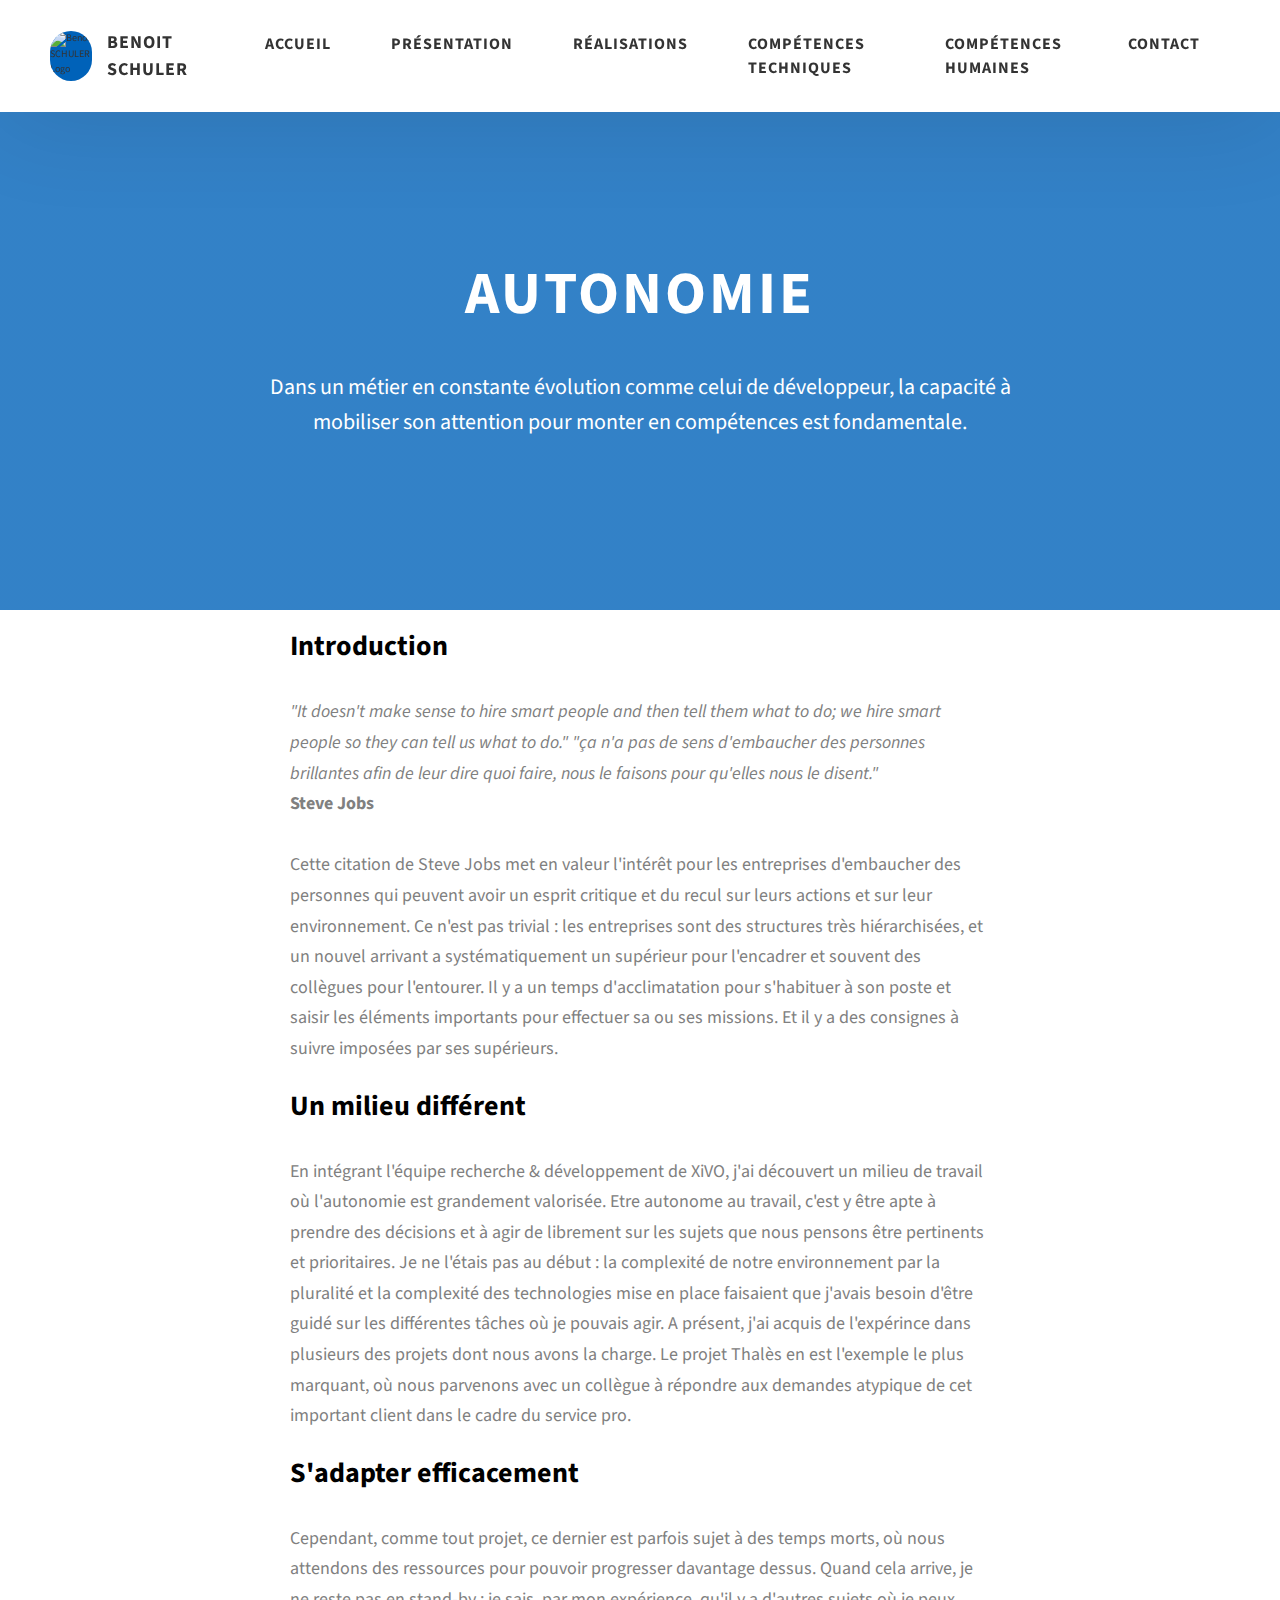
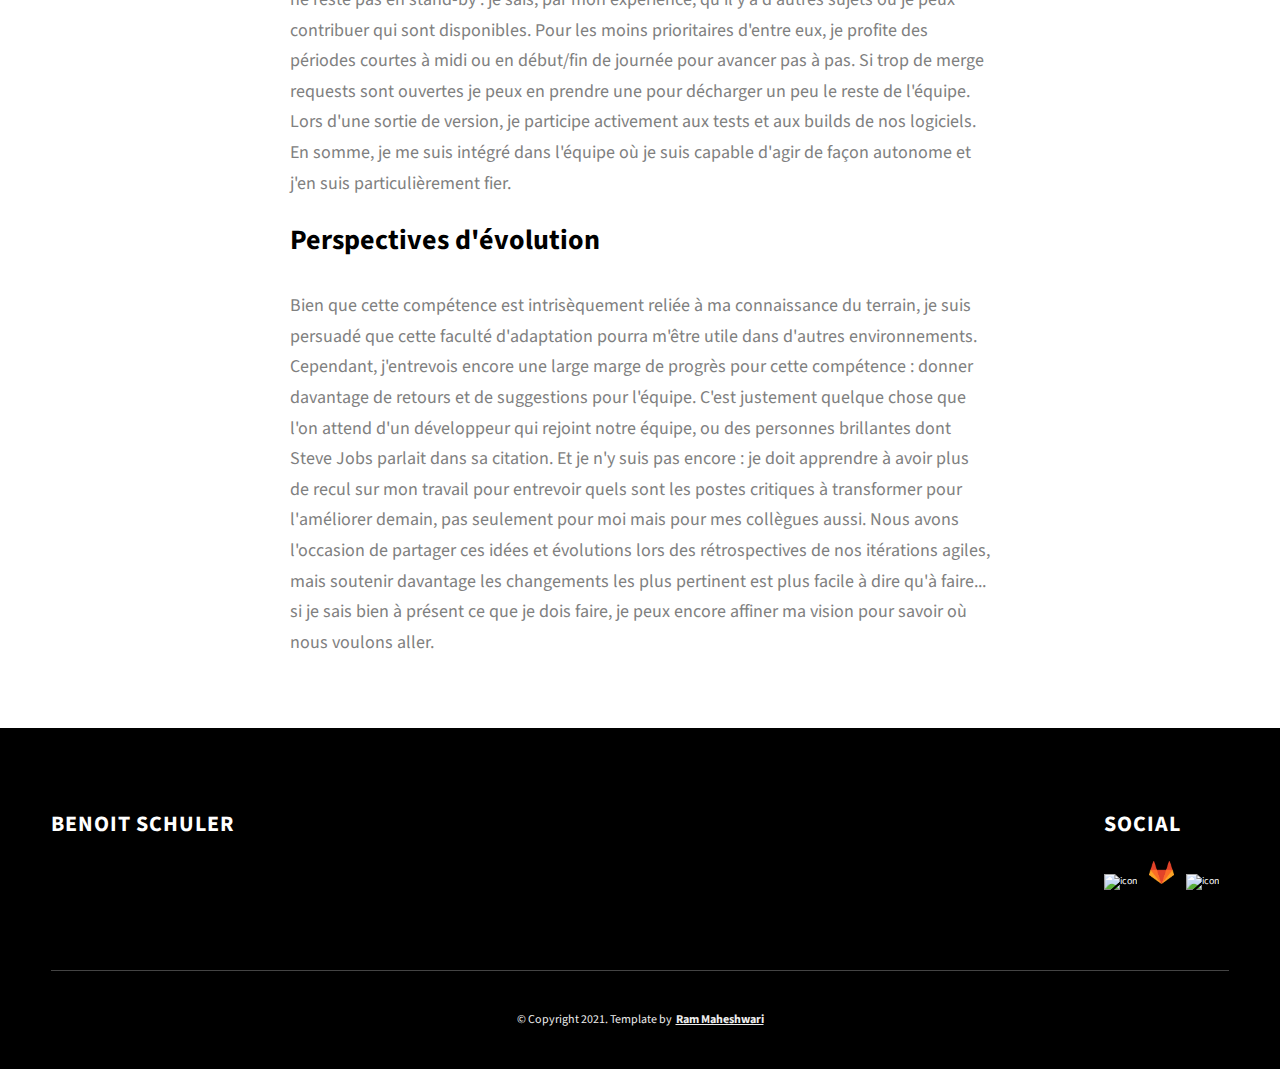
==== commit c731a940: "Refactor Autonomie" ====
--- a/cpthum-1.html
+++ b/cpthum-1.html
@@ -4,10 +4,11 @@
     <meta charset="UTF-8" />
     <meta name="viewport" content="width=device-width, initial-scale=1.0" />
     <meta http-equiv="X-UA-Compatible" content="ie=edge" />
-    <title>Case Study of Project 1</title>
-    <meta name="description" content="Case study page of Project" />
+    <title>BS : Autonomie</title>
+    <meta name="description" content="Benoit SCHULER's Portfolio : Autonomie" />
 
     <link rel="stylesheet" href="css/style.css" />
+    <link rel="icon" href="assets/png/face_co1.png" type="image/png">
 
     <link rel="preconnect" href="https://fonts.googleapis.com" />
     <link rel="preconnect" href="https://fonts.gstatic.com" crossorigin />
@@ -105,16 +106,26 @@
       <div class="main-container">
           <div class="project-details__content-main">
             <div class="project-details__desc">
-              <h3 class="project-details__content-title">Project Overview</h3>
+              <br>
+              <h5 class="project-details__content-title">Introduction</h5>
               <p class="project-details__desc-para">
-                "It doesn't make sense to hire smart people and then tell them what to do; we hire smart people so they can tell us what to do." "ça n'a pas de sens d'embaucher des personnes brillantes afin de leur dire quoi faire, nous le faisons pour qu'elles nous le disent." Cette citation de Steve Jobs met en valeur l'intérêt pour les entreprises d'embaucher des personnes qui peuvent avoir un esprit critique et du recul sur leurs actions et sur leur environnement. Ce n'est pas trivial : les entreprises sont des structures très hiérarchisées, et un nouvel arrivant a systématiquement un supérieur pour l'encadrer et souvent des collègues pour l'entourer. Il y a un temps d'acclimatation pour s'habituer à son poste et saisir les éléments importants pour effectuer sa ou ses missions. Et il y a des consignes à suivre imposées par ses supérieurs.
+                <i>"It doesn't make sense to hire smart people and then tell them what to do; we hire smart people so they can tell us what to do."</i> 
+                <i>"ça n'a pas de sens d'embaucher des personnes brillantes afin de leur dire quoi faire, nous le faisons pour qu'elles nous le disent."</i>
+                <br>
+                <strong>Steve Jobs</strong>
+                <br>
+                <br>
+                Cette citation de Steve Jobs met en valeur l'intérêt pour les entreprises d'embaucher des personnes qui peuvent avoir un esprit critique et du recul sur leurs actions et sur leur environnement. Ce n'est pas trivial : les entreprises sont des structures très hiérarchisées, et un nouvel arrivant a systématiquement un supérieur pour l'encadrer et souvent des collègues pour l'entourer. Il y a un temps d'acclimatation pour s'habituer à son poste et saisir les éléments importants pour effectuer sa ou ses missions. Et il y a des consignes à suivre imposées par ses supérieurs.
               </p>
+              <h5 class="project-details__content-title">Un milieu différent</h5>
               <p class="project-details__desc-para">
                 En intégrant l'équipe recherche & développement de XiVO, j'ai découvert un milieu de travail où l'autonomie est grandement valorisée. Etre autonome au travail, c'est y être apte à prendre des décisions et à agir de librement sur les sujets que nous pensons être pertinents et prioritaires. Je ne l'étais pas au début : la complexité de notre environnement par la pluralité et la complexité des technologies mise en place faisaient que j'avais besoin d'être guidé sur les différentes tâches où je pouvais agir. A présent, j'ai acquis de l'expérince dans plusieurs des projets dont nous avons la charge. Le projet Thalès en est l'exemple le plus marquant, où nous parvenons avec un collègue à répondre aux demandes atypique de cet important client dans le cadre du service pro.
               </p>
+              <h5 class="project-details__content-title">S'adapter efficacement</h5>
               <p class="project-details__desc-para">
                 Cependant, comme tout projet, ce dernier est parfois sujet à des temps morts, où nous attendons des ressources pour pouvoir progresser davantage dessus. Quand cela arrive, je ne reste pas en stand-by : je sais, par mon expérience, qu'il y a d'autres sujets où je peux contribuer qui sont disponibles. Pour les moins prioritaires d'entre eux, je profite des périodes courtes à midi ou en début/fin de journée pour avancer pas à pas. Si trop de merge requests sont ouvertes je peux en prendre une pour décharger un peu le reste de l'équipe. Lors d'une sortie de version, je participe activement aux tests et aux builds de nos logiciels. En somme, je me suis intégré dans l'équipe où je suis capable d'agir de façon autonome et j'en suis particulièrement fier.
               </p>
+              <h5 class="project-details__content-title">Perspectives d'évolution</h5>
               <p class="project-details__desc-para">
                 Bien que cette compétence est intrisèquement reliée à ma connaissance du terrain, je suis persuadé que cette faculté d'adaptation pourra m'être utile dans d'autres environnements. Cependant, j'entrevois encore une large marge de progrès pour cette compétence : donner davantage de retours et de suggestions pour l'équipe. C'est justement quelque chose que l'on attend d'un développeur qui rejoint notre équipe, ou des personnes brillantes dont Steve Jobs parlait dans sa citation. Et je n'y suis pas encore : je doit apprendre à avoir plus de recul sur mon travail pour entrevoir quels sont les postes critiques à transformer pour l'améliorer demain, pas seulement pour moi mais pour mes collègues aussi. Nous avons l'occasion de partager ces idées et évolutions lors des rétrospectives de nos itérations agiles, mais soutenir davantage les changements les plus pertinent est plus facile à dire qu'à faire...  si je sais bien à présent ce que je dois faire, je peux encore affiner ma vision pour savoir où nous voulons aller.              </p>
             </div>
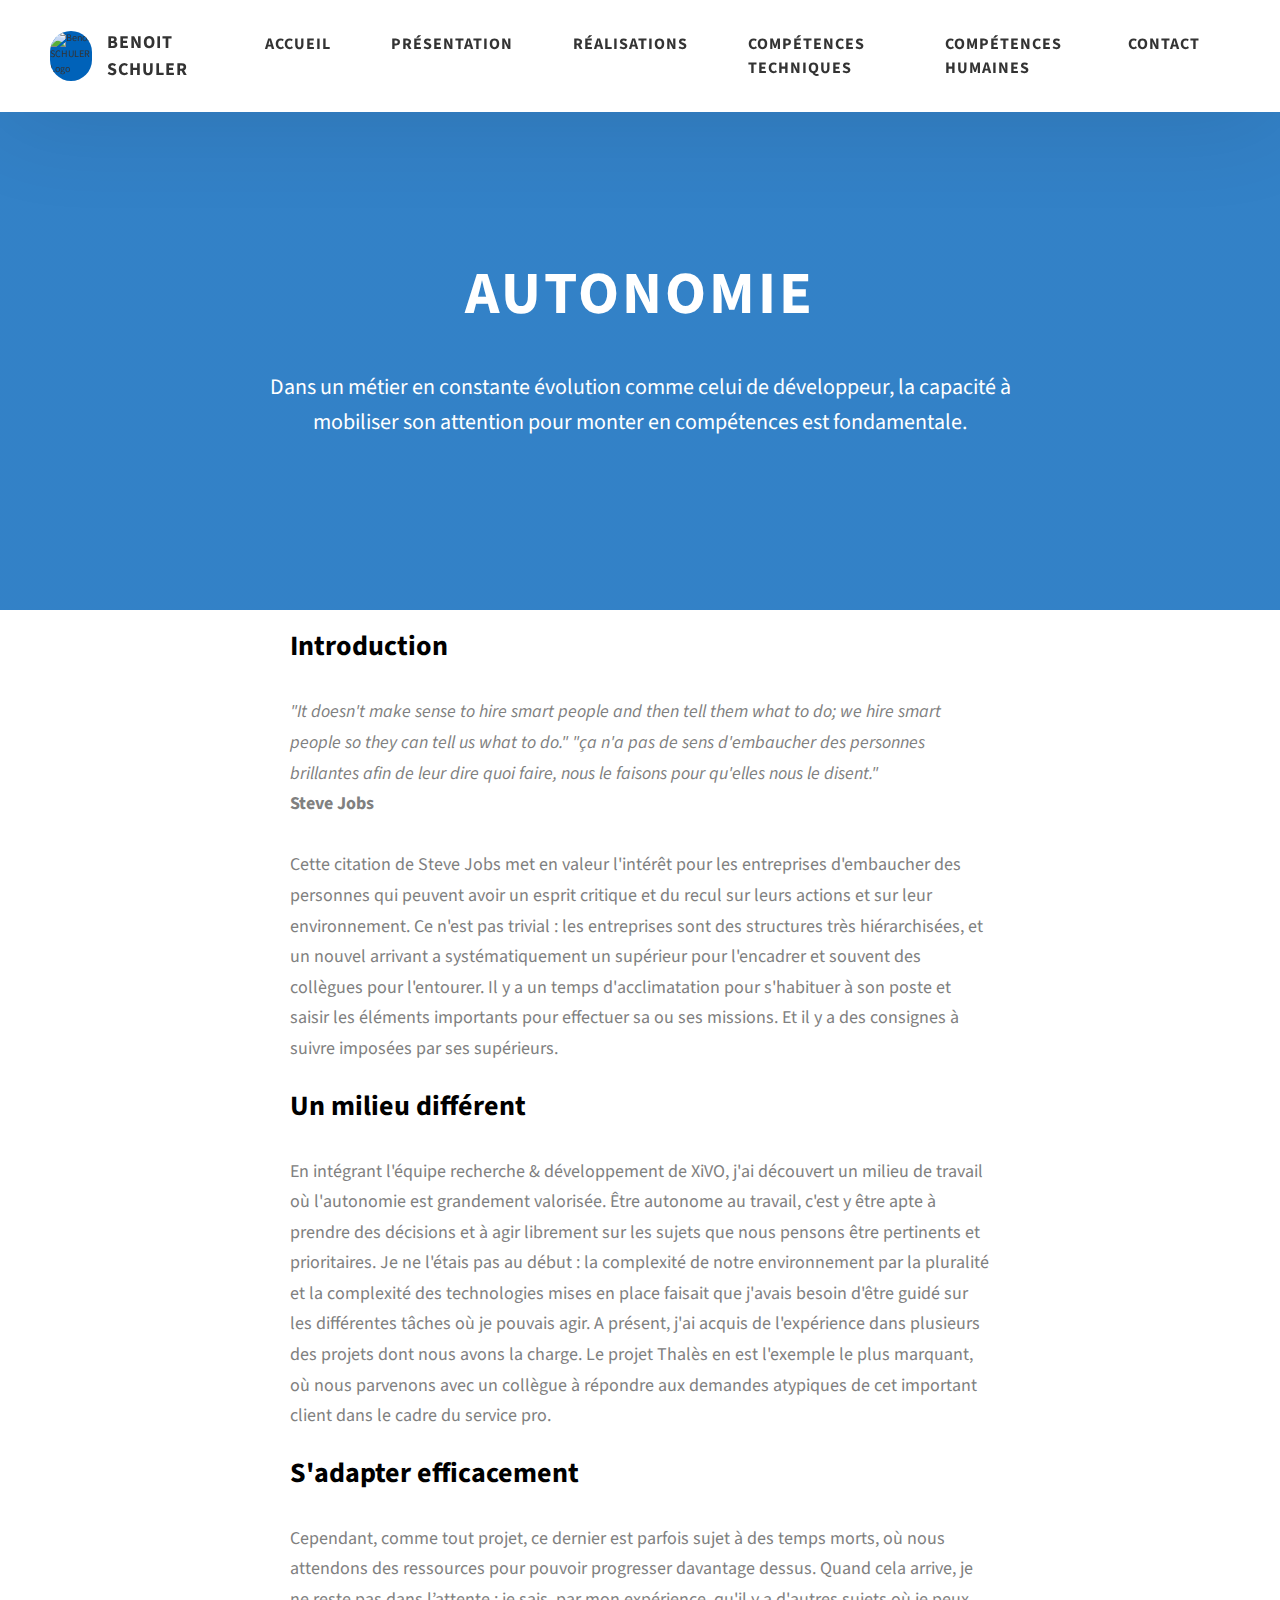
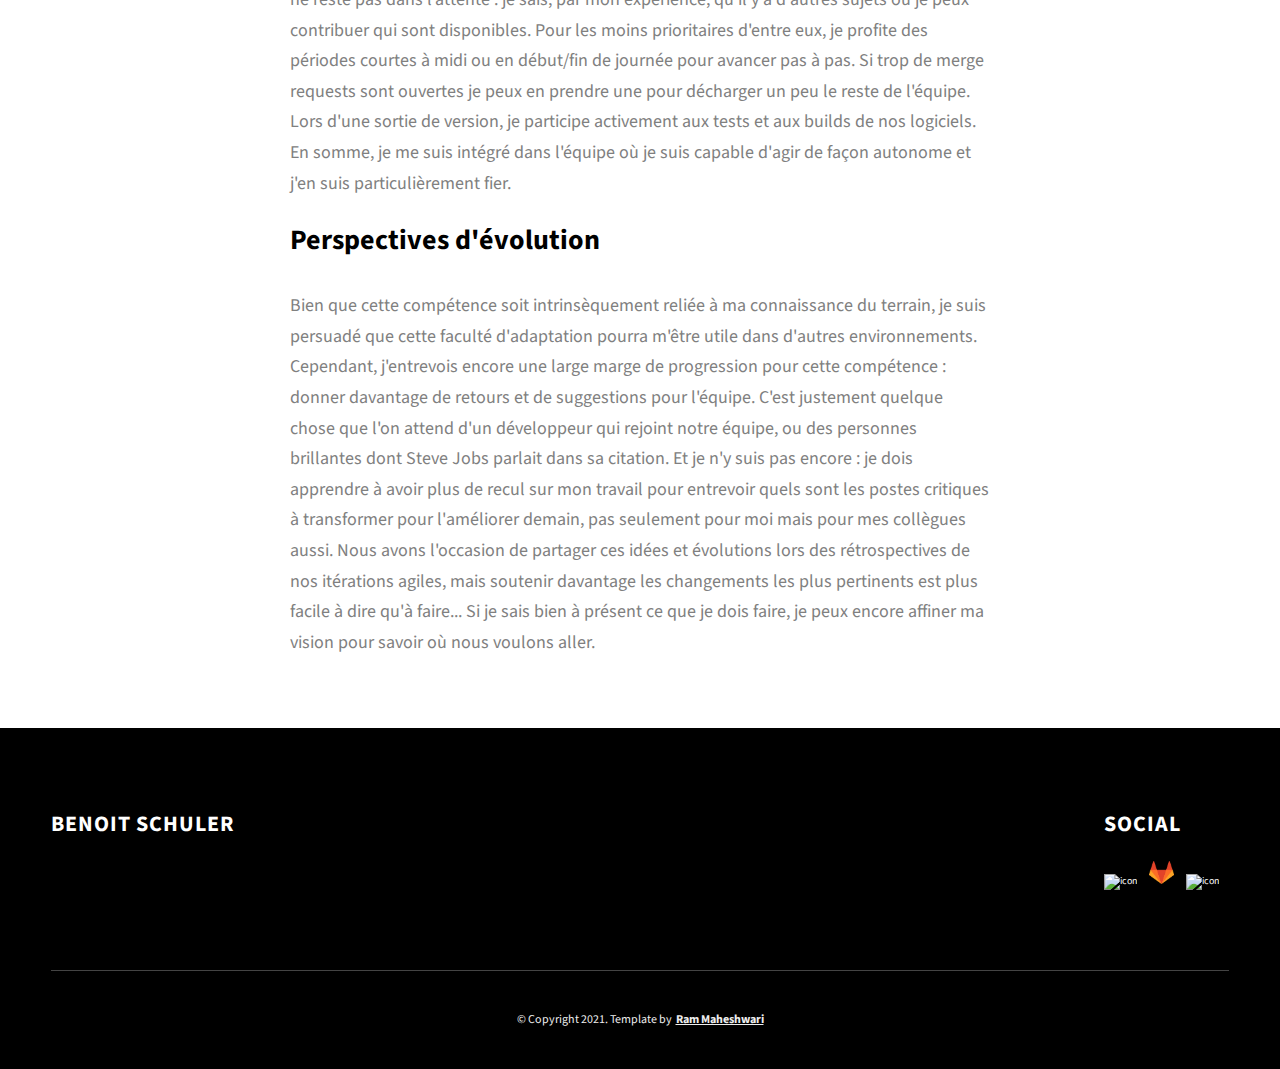
==== commit 66be2804: "Relecture cpthum1" ====
--- a/cpthum-1.html
+++ b/cpthum-1.html
@@ -119,16 +119,13 @@
               </p>
               <h5 class="project-details__content-title">Un milieu différent</h5>
               <p class="project-details__desc-para">
-                En intégrant l'équipe recherche & développement de XiVO, j'ai découvert un milieu de travail où l'autonomie est grandement valorisée. Etre autonome au travail, c'est y être apte à prendre des décisions et à agir de librement sur les sujets que nous pensons être pertinents et prioritaires. Je ne l'étais pas au début : la complexité de notre environnement par la pluralité et la complexité des technologies mise en place faisaient que j'avais besoin d'être guidé sur les différentes tâches où je pouvais agir. A présent, j'ai acquis de l'expérince dans plusieurs des projets dont nous avons la charge. Le projet Thalès en est l'exemple le plus marquant, où nous parvenons avec un collègue à répondre aux demandes atypique de cet important client dans le cadre du service pro.
-              </p>
+                En intégrant l'équipe recherche & développement de XiVO, j'ai découvert un milieu de travail où l'autonomie est grandement valorisée. Être autonome au travail, c'est y être apte à prendre des décisions et à agir librement sur les sujets que nous pensons être pertinents et prioritaires. Je ne l'étais pas au début : la complexité de notre environnement par la pluralité et la complexité des technologies mises en place faisait que j'avais besoin d'être guidé sur les différentes tâches où je pouvais agir. A présent, j'ai acquis de l'expérience dans plusieurs des projets dont nous avons la charge. Le projet Thalès en est l'exemple le plus marquant, où nous parvenons avec un collègue à répondre aux demandes atypiques de cet important client dans le cadre du service pro.              </p>
               <h5 class="project-details__content-title">S'adapter efficacement</h5>
               <p class="project-details__desc-para">
-                Cependant, comme tout projet, ce dernier est parfois sujet à des temps morts, où nous attendons des ressources pour pouvoir progresser davantage dessus. Quand cela arrive, je ne reste pas en stand-by : je sais, par mon expérience, qu'il y a d'autres sujets où je peux contribuer qui sont disponibles. Pour les moins prioritaires d'entre eux, je profite des périodes courtes à midi ou en début/fin de journée pour avancer pas à pas. Si trop de merge requests sont ouvertes je peux en prendre une pour décharger un peu le reste de l'équipe. Lors d'une sortie de version, je participe activement aux tests et aux builds de nos logiciels. En somme, je me suis intégré dans l'équipe où je suis capable d'agir de façon autonome et j'en suis particulièrement fier.
-              </p>
+                Cependant, comme tout projet, ce dernier est parfois sujet à des temps morts, où nous attendons des ressources pour pouvoir progresser davantage dessus. Quand cela arrive, je ne reste pas dans l’attente : je sais, par mon expérience, qu'il y a d'autres sujets où je peux contribuer qui sont disponibles. Pour les moins prioritaires d'entre eux, je profite des périodes courtes à midi ou en début/fin de journée pour avancer pas à pas. Si trop de merge requests sont ouvertes je peux en prendre une pour décharger un peu le reste de l'équipe. Lors d'une sortie de version, je participe activement aux tests et aux builds de nos logiciels. En somme, je me suis intégré dans l'équipe où je suis capable d'agir de façon autonome et j'en suis particulièrement fier.              </p>
               <h5 class="project-details__content-title">Perspectives d'évolution</h5>
               <p class="project-details__desc-para">
-                Bien que cette compétence est intrisèquement reliée à ma connaissance du terrain, je suis persuadé que cette faculté d'adaptation pourra m'être utile dans d'autres environnements. Cependant, j'entrevois encore une large marge de progrès pour cette compétence : donner davantage de retours et de suggestions pour l'équipe. C'est justement quelque chose que l'on attend d'un développeur qui rejoint notre équipe, ou des personnes brillantes dont Steve Jobs parlait dans sa citation. Et je n'y suis pas encore : je doit apprendre à avoir plus de recul sur mon travail pour entrevoir quels sont les postes critiques à transformer pour l'améliorer demain, pas seulement pour moi mais pour mes collègues aussi. Nous avons l'occasion de partager ces idées et évolutions lors des rétrospectives de nos itérations agiles, mais soutenir davantage les changements les plus pertinent est plus facile à dire qu'à faire...  si je sais bien à présent ce que je dois faire, je peux encore affiner ma vision pour savoir où nous voulons aller.              </p>
-            </div>
+                Bien que cette compétence soit intrinsèquement reliée à ma connaissance du terrain, je suis persuadé que cette faculté d'adaptation pourra m'être utile dans d'autres environnements. Cependant, j'entrevois encore une large marge de progression pour cette compétence : donner davantage de retours et de suggestions pour l'équipe. C'est justement quelque chose que l'on attend d'un développeur qui rejoint notre équipe, ou des personnes brillantes dont Steve Jobs parlait dans sa citation. Et je n'y suis pas encore : je dois apprendre à avoir plus de recul sur mon travail pour entrevoir quels sont les postes critiques à transformer pour l'améliorer demain, pas seulement pour moi mais pour mes collègues aussi. Nous avons l'occasion de partager ces idées et évolutions lors des rétrospectives de nos itérations agiles, mais soutenir davantage les changements les plus pertinents est plus facile à dire qu'à faire... Si je sais bien à présent ce que je dois faire, je peux encore affiner ma vision pour savoir où nous voulons aller.            </div>
           </div>
         </div>
       </div>
